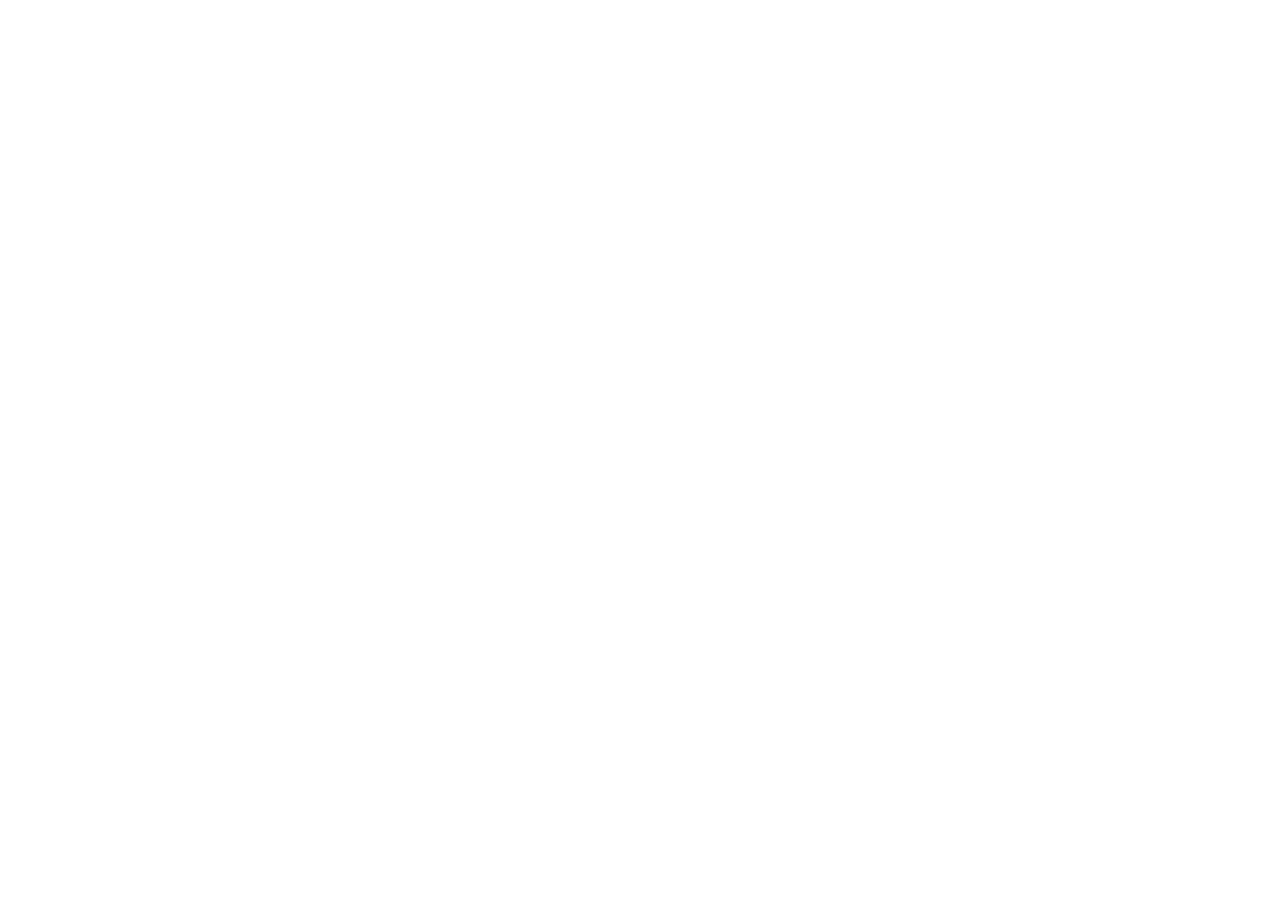
==== index.html @ dcb03ba8 "발표 전 push" ====
<!DOCTYPE html>
<html lang="ko">
<head>
    <meta charset="UTF-8">
    <meta http-equiv="X-UA-Compatible" content="IE=edge">
    <meta name="viewport" content="width=device-width, initial-scale=1.0">
    <title>이어폰샵</title>
    <link rel="stylesheet" href="css/style.css">
    <script src="https://cdn.jsdelivr.net/npm/vue"></script>
    <script src="https://kit.fontawesome.com/04c1ea1f1c.js" crossorigin="anonymous"></script>
    <link rel="preconnect" href="https://fonts.googleapis.com">
    <link rel="preconnect" href="https://fonts.gstatic.com" crossorigin>
    <link href="https://fonts.googleapis.com/css2?family=Maven+Pro&family=Noto+Sans+KR&display=swap" rel="stylesheet">
    <link href="https://cdnjs.cloudflare.com/ajax/libs/meyer-reset/2.0/reset.min.css" rel="stylesheet">
</head>
<body>
    <head></head>
    <section id="main"></section>
    <!-- /#main -->
    <footer></footer>
    <script src="/main.js"></script>
</body>
</html>
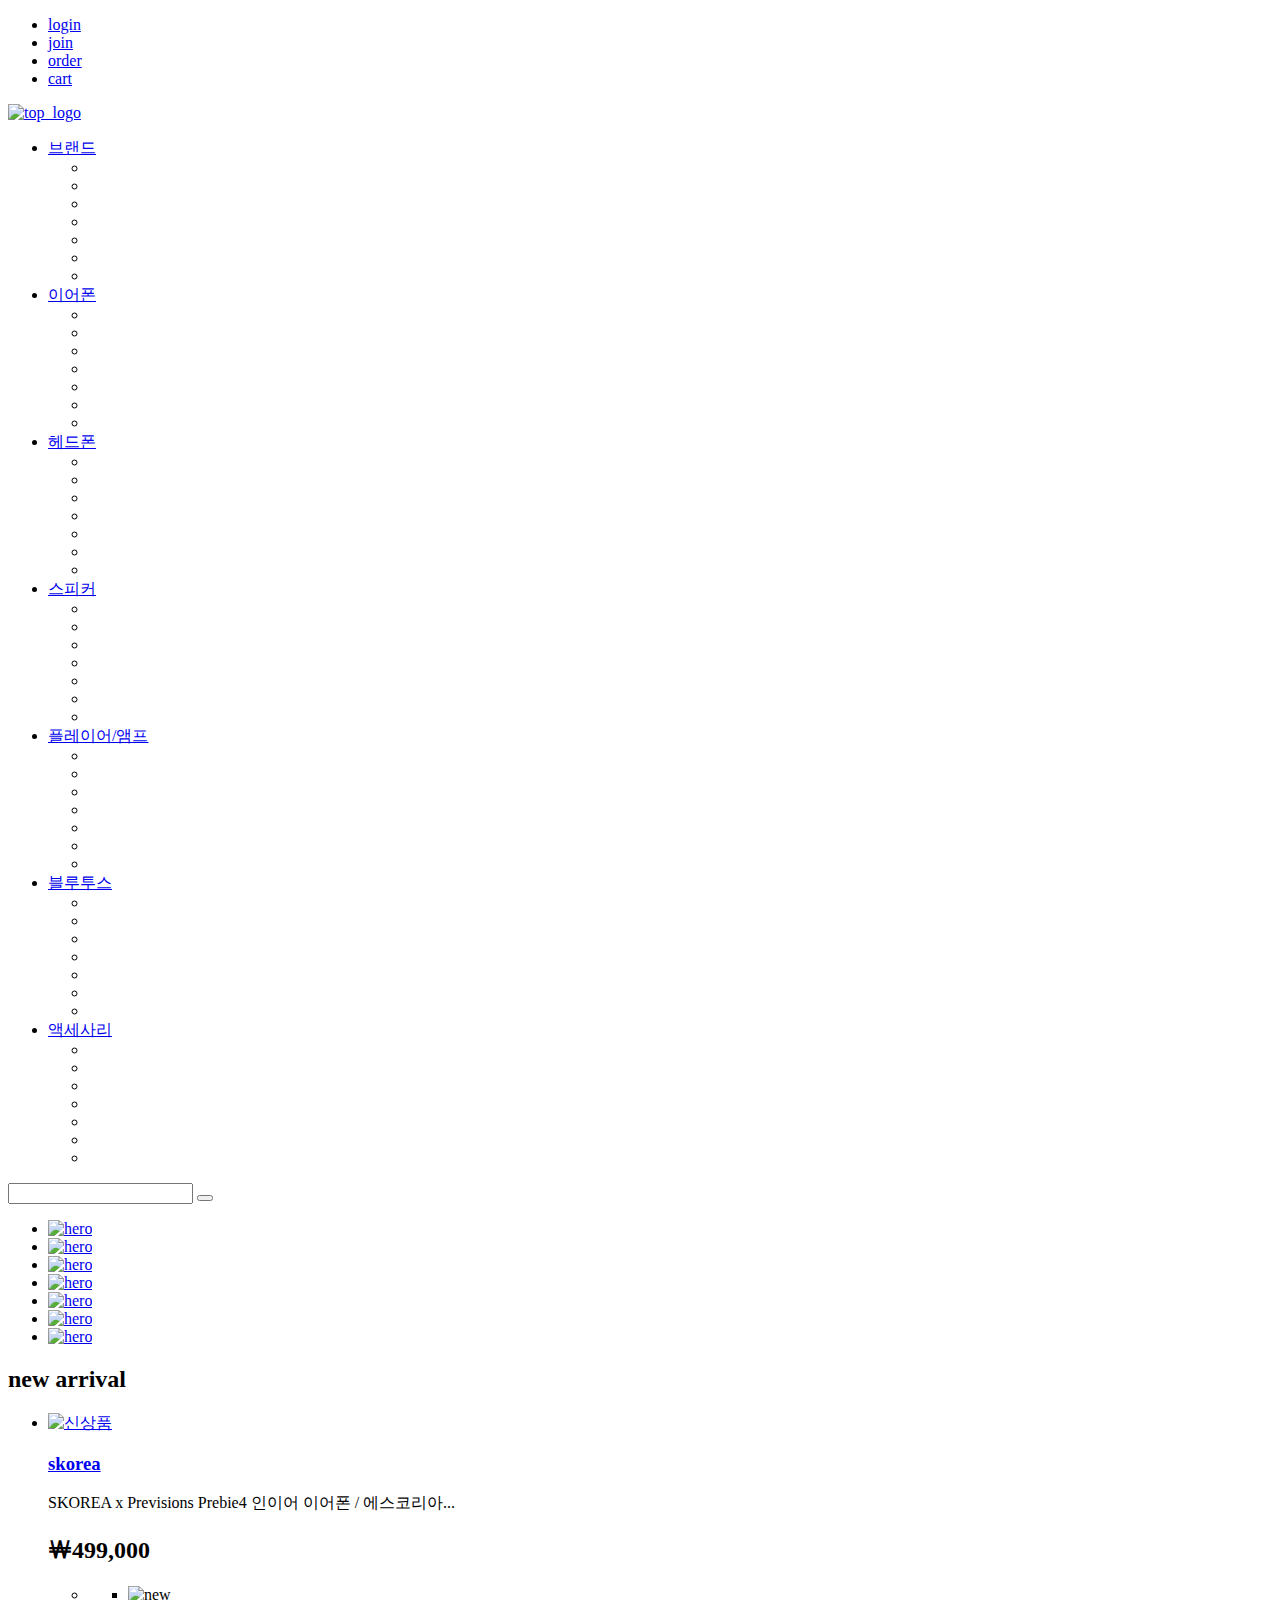
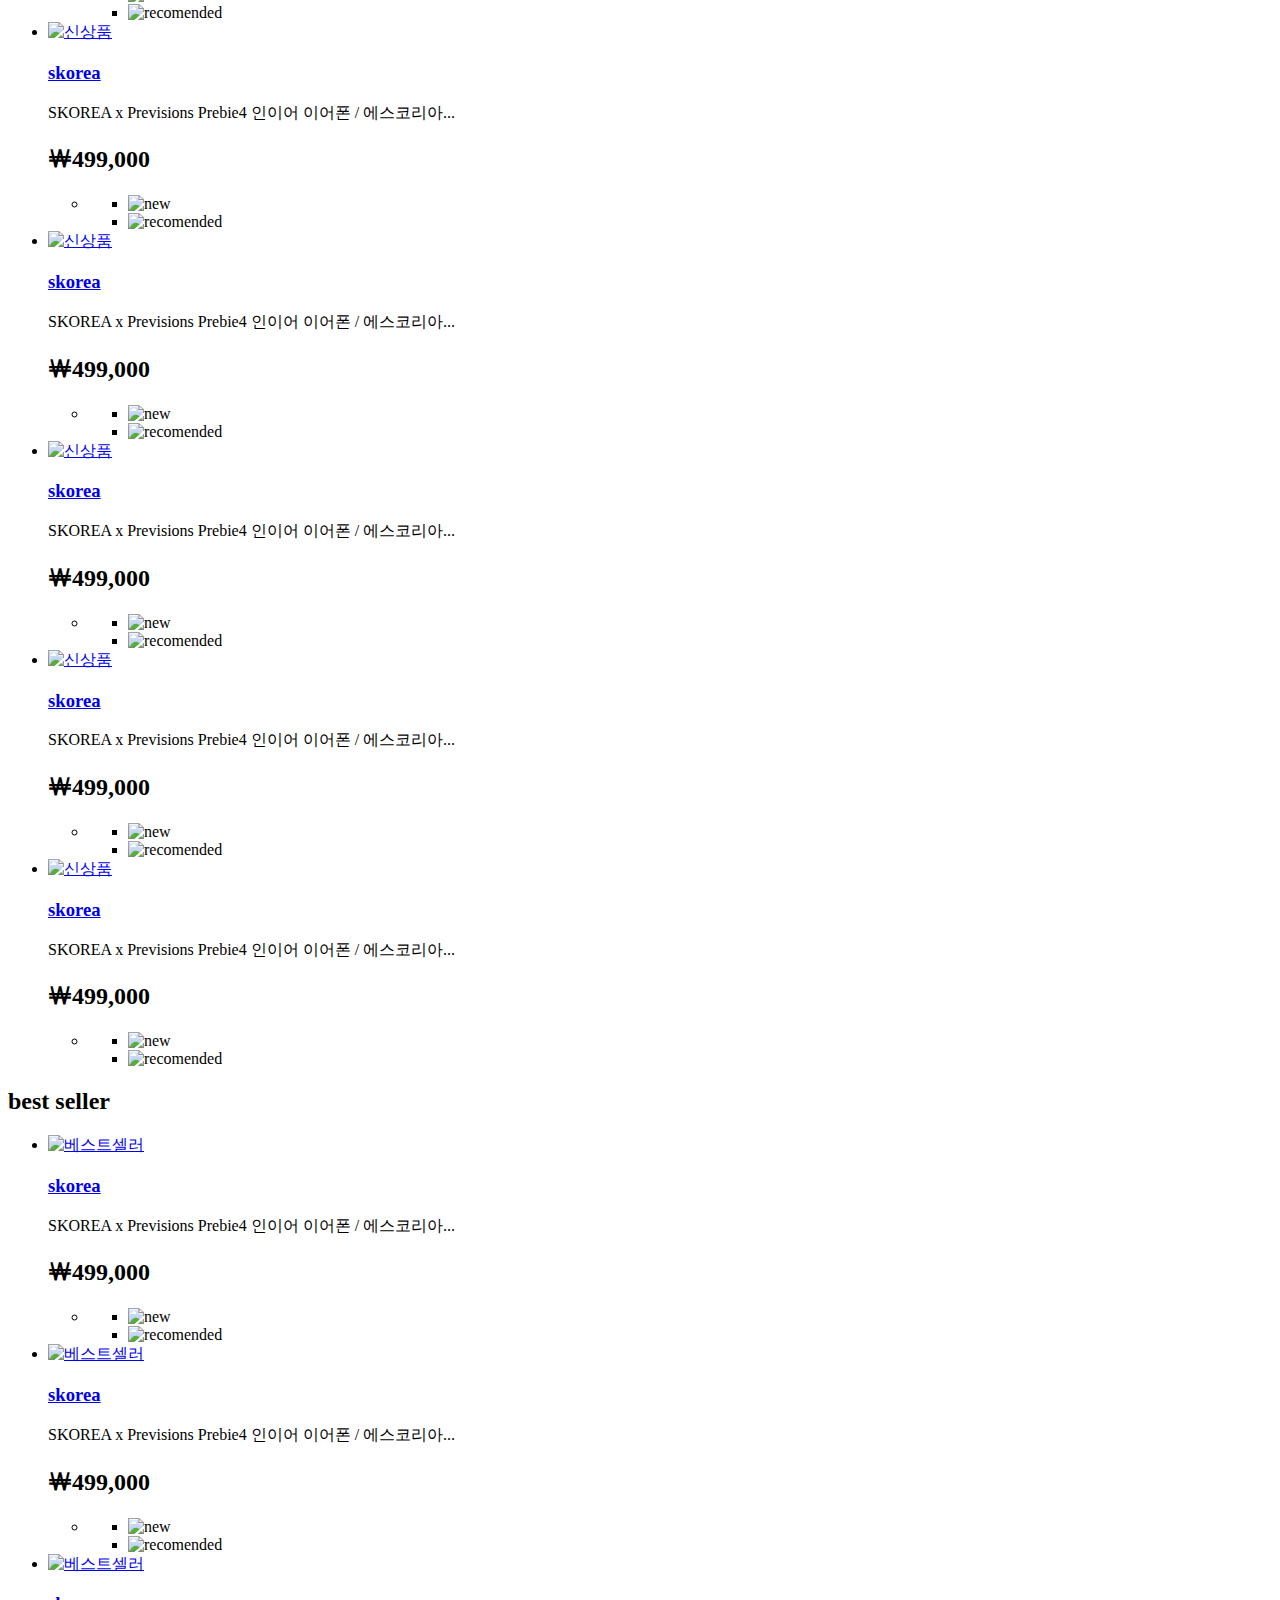
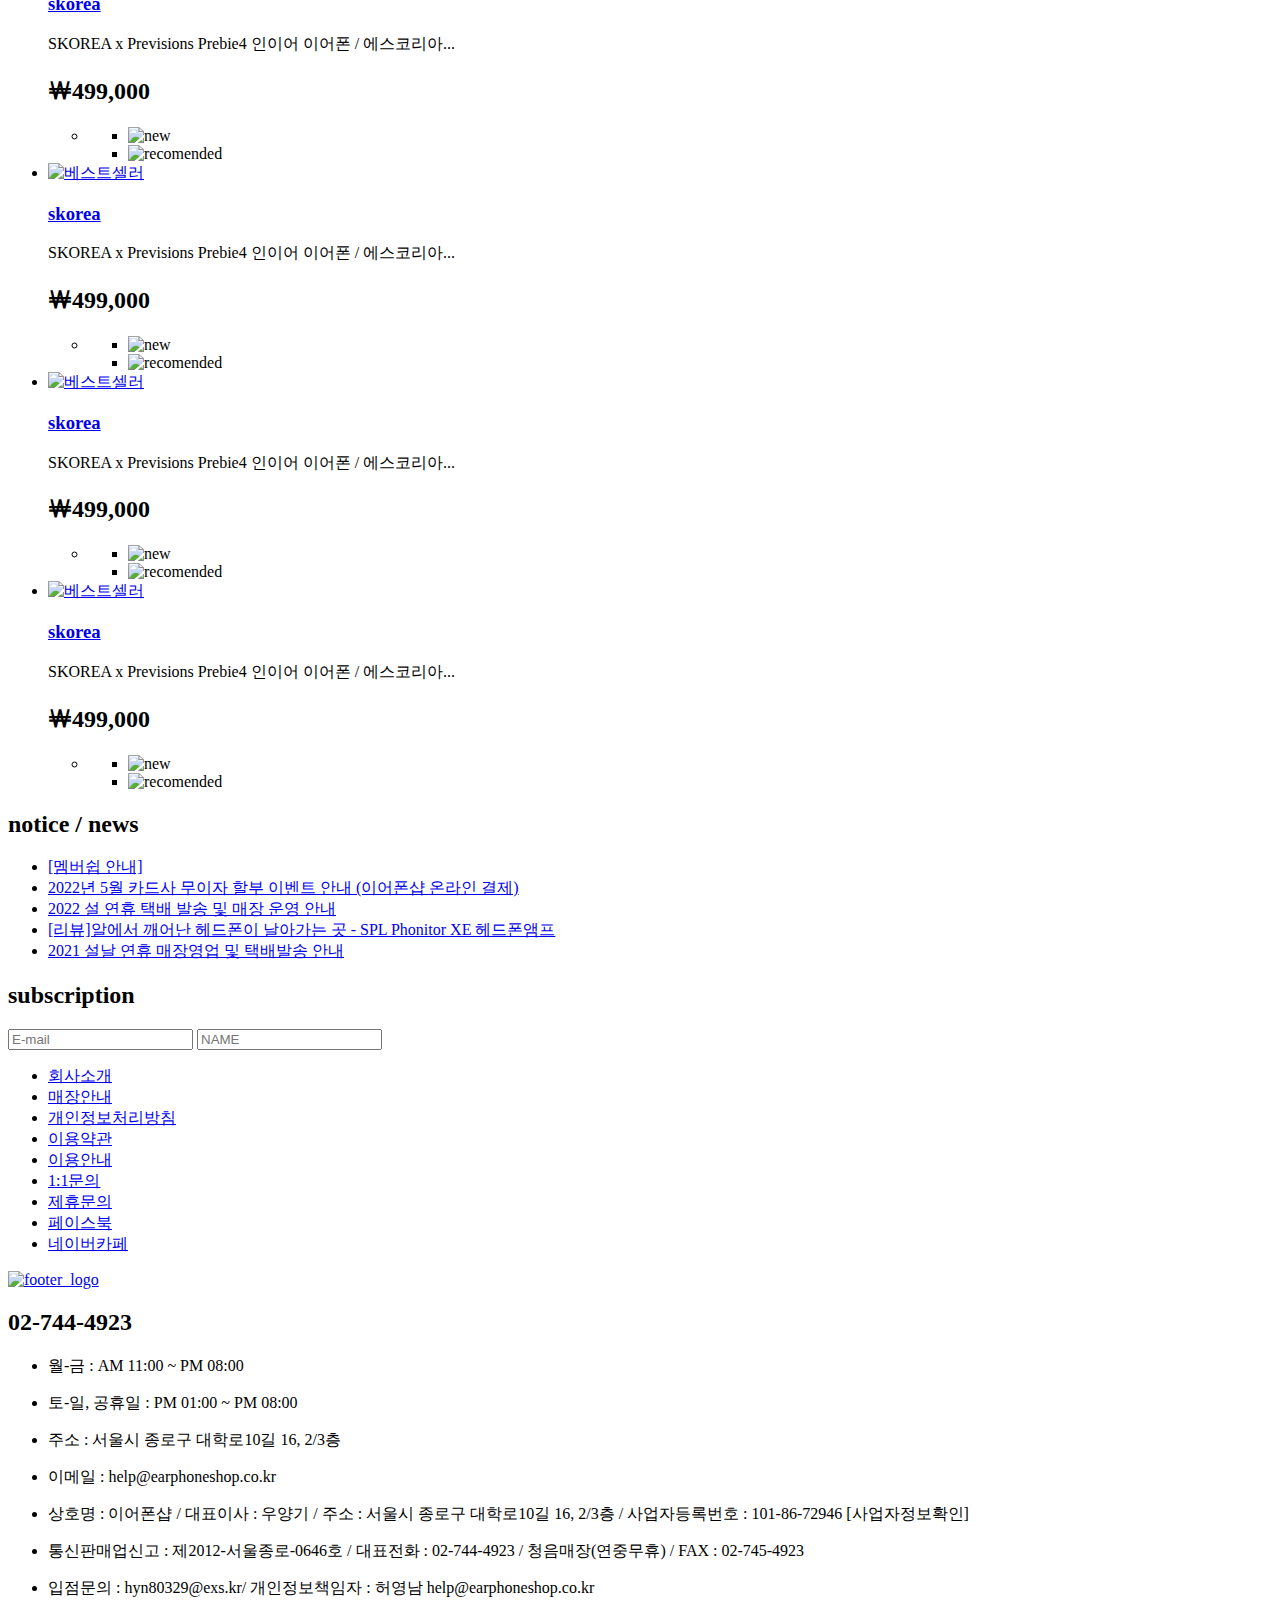
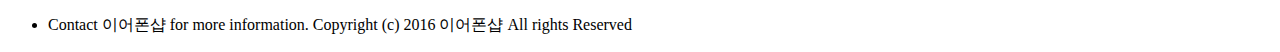
==== commit f93588dc: "html구조 1차 완성" ====
--- a/index.html
+++ b/index.html
@@ -14,10 +14,511 @@
     <link href="https://cdnjs.cloudflare.com/ajax/libs/meyer-reset/2.0/reset.min.css" rel="stylesheet">
 </head>
 <body>
-    <head></head>
-    <section id="main"></section>
-    <!-- /#main -->
-    <footer></footer>
+    <div class="whole_wrap">
+        <head>
+            <div class="topwrap">
+                <ul class="top_nav">
+                    <li><a href="#">login</a></li>
+                    <li><a href="#">join</a></li>
+                    <li><a href="#">order</a></li>
+                    <li><a href="#">cart</a></li>
+                </ul>
+                <!-- /.top_nav -->
+            </div>
+            <!-- /.topwrap -->
+            <div class="logo">
+                <a href="#">
+                    <img src="images/logo.png" alt="top_logo">
+                </a>
+            </div>
+            <!-- /.logo -->
+            <ul class="nav">
+                <li>
+                    <a href="#">브랜드</a>
+                    <ul>
+                        <li></li>
+                        <li></li>
+                        <li></li>
+                        <li></li>
+                        <li></li>
+                        <li></li>
+                        <li></li>
+                    </ul>
+                </li>
+                <li>
+                    <a href="#">이어폰</a>
+                    <ul>
+                        <li></li>
+                        <li></li>
+                        <li></li>
+                        <li></li>
+                        <li></li>
+                        <li></li>
+                        <li></li>
+                    </ul>
+                </li>
+                <li>
+                    <a href="#">헤드폰</a>
+                    <ul>
+                        <li></li>
+                        <li></li>
+                        <li></li>
+                        <li></li>
+                        <li></li>
+                        <li></li>
+                        <li></li>
+                    </ul>
+                </li>
+                <li>
+                    <a href="#">스피커</a>
+                    <ul>
+                        <li></li>
+                        <li></li>
+                        <li></li>
+                        <li></li>
+                        <li></li>
+                        <li></li>
+                        <li></li>
+                    </ul>
+                </li>
+                <li>
+                    <a href="#">플레이어/앰프</a>
+                    <ul>
+                        <li></li>
+                        <li></li>
+                        <li></li>
+                        <li></li>
+                        <li></li>
+                        <li></li>
+                        <li></li>
+                    </ul>
+                </li>
+                <li>
+                    <a href="#">블루투스</a>
+                    <ul>
+                        <li></li>
+                        <li></li>
+                        <li></li>
+                        <li></li>
+                        <li></li>
+                        <li></li>
+                        <li></li>
+                    </ul>
+                </li>
+                <li>
+                    <a href="#">액세사리</a>
+                    <ul>
+                        <li></li>
+                        <li></li>
+                        <li></li>
+                        <li></li>
+                        <li></li>
+                        <li></li>
+                        <li></li>
+                    </ul>
+                </li>
+            </ul>
+            <!-- /.nav -->
+            <div class="search">
+                <input type="text">
+                <button>
+                    <i class="fa-solid fa-magnifying-glass"></i>
+                </button>
+            </div>
+            <!-- /.search -->
+        </head>
+        <section id="main">
+            <div class="hero">
+                <ul class="carrousel">
+                    <li><a href="#"><img src="images/hero1.jpg" alt="hero"></a></li>
+                    <li><a href="#"><img src="images/hero2.jpg" alt="hero"></a></li>
+                    <li><a href="#"><img src="images/hero3.jpg" alt="hero"></a></li>
+                    <li><a href="#"><img src="images/hero4.jpg" alt="hero"></a></li>
+                    <li><a href="#"><img src="images/hero5.jpg" alt="hero"></a></li>
+                    <li><a href="#"><img src="images/hero6.jpg" alt="hero"></a></li>
+                    <li><a href="#"><img src="images/hero7.jpg" alt="hero"></a></li>
+                </ul>
+            </div>
+            <!-- /.hero -->
+            <div class="best_seller">
+                <h2 class="list_title">new arrival</h2>
+                    <ul class="main_list">
+                        <li class="main_item">
+                            <a href="#">
+                                <img src="images/new.jpg" alt="신상품">
+                            </a>
+                          <a href="#">
+                              <h3 class="brand">
+                                  skorea
+                              </h3>
+                              <!-- /.brand -->
+                          </a>
+                            <p>SKOREA x Previsions Prebie4
+                                인이어 이어폰 / 에스코리아...</p>
+                            <h2 class="price">￦499,000</h2>
+                            <!-- /.price -->
+                            <ul class="badge">
+                                <li>
+                                    <ul>
+                                        <li><img src="images/badge1.png" alt="new"></li>
+                                        <li><img src="images/badge2.png" alt="recomended"></li>
+                                    </ul>
+                                </li>
+                            </ul>
+                            <!-- /.badge -->
+                        </li>
+                        <li class="main_item">
+                            <a href="#">
+                                <img src="images/new.jpg" alt="신상품">
+                            </a>
+                          <a href="#">
+                              <h3 class="brand">
+                                  skorea
+                              </h3>
+                              <!-- /.brand -->
+                          </a>
+                            <p>SKOREA x Previsions Prebie4
+                                인이어 이어폰 / 에스코리아...</p>
+                            <h2 class="price">￦499,000</h2>
+                            <!-- /.price -->
+                            <ul class="badge">
+                                <li>
+                                    <ul>
+                                        <li><img src="images/badge1.png" alt="new"></li>
+                                        <li><img src="images/badge2.png" alt="recomended"></li>
+                                    </ul>
+                                </li>
+                            </ul>
+                            <!-- /.badge -->
+                        </li>
+                        <li class="main_item">
+                            <a href="#">
+                                <img src="images/new.jpg" alt="신상품">
+                            </a>
+                          <a href="#">
+                              <h3 class="brand">
+                                  skorea
+                              </h3>
+                              <!-- /.brand -->
+                          </a>
+                            <p>SKOREA x Previsions Prebie4
+                                인이어 이어폰 / 에스코리아...</p>
+                            <h2 class="price">￦499,000</h2>
+                            <!-- /.price -->
+                            <ul class="badge">
+                                <li>
+                                    <ul>
+                                        <li><img src="images/badge1.png" alt="new"></li>
+                                        <li><img src="images/badge2.png" alt="recomended"></li>
+                                    </ul>
+                                </li>
+                            </ul>
+                            <!-- /.badge -->
+                        </li>
+                        <li class="main_item">
+                            <a href="#">
+                                <img src="images/new.jpg" alt="신상품">
+                            </a>
+                          <a href="#">
+                              <h3 class="brand">
+                                  skorea
+                              </h3>
+                              <!-- /.brand -->
+                          </a>
+                            <p>SKOREA x Previsions Prebie4
+                                인이어 이어폰 / 에스코리아...</p>
+                            <h2 class="price">￦499,000</h2>
+                            <!-- /.price -->
+                            <ul class="badge">
+                                <li>
+                                    <ul>
+                                        <li><img src="images/badge1.png" alt="new"></li>
+                                        <li><img src="images/badge2.png" alt="recomended"></li>
+                                    </ul>
+                                </li>
+                            </ul>
+                            <!-- /.badge -->
+                        </li>
+                        <li class="main_item">
+                            <a href="#">
+                                <img src="images/new.jpg" alt="신상품">
+                            </a>
+                          <a href="#">
+                              <h3 class="brand">
+                                  skorea
+                              </h3>
+                              <!-- /.brand -->
+                          </a>
+                            <p>SKOREA x Previsions Prebie4
+                                인이어 이어폰 / 에스코리아...</p>
+                            <h2 class="price">￦499,000</h2>
+                            <!-- /.price -->
+                            <ul class="badge">
+                                <li>
+                                    <ul>
+                                        <li><img src="images/badge1.png" alt="new"></li>
+                                        <li><img src="images/badge2.png" alt="recomended"></li>
+                                    </ul>
+                                </li>
+                            </ul>
+                            <!-- /.badge -->
+                        </li>
+                        <li class="main_item">
+                            <a href="#">
+                                <img src="images/new.jpg" alt="신상품">
+                            </a>
+                          <a href="#">
+                              <h3 class="brand">
+                                  skorea
+                              </h3>
+                              <!-- /.brand -->
+                          </a>
+                            <p>SKOREA x Previsions Prebie4
+                                인이어 이어폰 / 에스코리아...</p>
+                            <h2 class="price">￦499,000</h2>
+                            <!-- /.price -->
+                            <ul class="badge">
+                                <li>
+                                    <ul>
+                                        <li><img src="images/badge1.png" alt="new"></li>
+                                        <li><img src="images/badge2.png" alt="recomended"></li>
+                                    </ul>
+                                </li>
+                            </ul>
+                            <!-- /.badge -->
+                        </li>
+                    </ul>
+                    <!-- /.main_list -->
+            </div>
+            <!-- /.new -->
+            <div class="new">
+                <h2 class="list_title">best seller</h2>
+                    <ul class="main_list">
+                        <li class="main_item">
+                            <a href="#">
+                                <img src="images/new.jpg" alt="베스트셀러">
+                            </a>
+                          <a href="#">
+                              <h3 class="brand">
+                                  skorea
+                              </h3>
+                              <!-- /.brand -->
+                          </a>
+                            <p>SKOREA x Previsions Prebie4
+                                인이어 이어폰 / 에스코리아...</p>
+                            <h2 class="price">￦499,000</h2>
+                            <!-- /.price -->
+                            <ul class="badge">
+                                <li>
+                                    <ul>
+                                        <li><img src="images/badge1.png" alt="new"></li>
+                                        <li><img src="images/badge2.png" alt="recomended"></li>
+                                    </ul>
+                                </li>
+                            </ul>
+                            <!-- /.badge -->
+                        </li>
+                        <li class="main_item">
+                            <a href="#">
+                                <img src="images/new.jpg" alt="베스트셀러">
+                            </a>
+                          <a href="#">
+                              <h3 class="brand">
+                                  skorea
+                              </h3>
+                              <!-- /.brand -->
+                          </a>
+                            <p>SKOREA x Previsions Prebie4
+                                인이어 이어폰 / 에스코리아...</p>
+                            <h2 class="price">￦499,000</h2>
+                            <!-- /.price -->
+                            <ul class="badge">
+                                <li>
+                                    <ul>
+                                        <li><img src="images/badge1.png" alt="new"></li>
+                                        <li><img src="images/badge2.png" alt="recomended"></li>
+                                    </ul>
+                                </li>
+                            </ul>
+                            <!-- /.badge -->
+                        </li>
+                        <li class="main_item">
+                            <a href="#">
+                                <img src="images/new.jpg" alt="베스트셀러">
+                            </a>
+                          <a href="#">
+                              <h3 class="brand">
+                                  skorea
+                              </h3>
+                              <!-- /.brand -->
+                          </a>
+                            <p>SKOREA x Previsions Prebie4
+                                인이어 이어폰 / 에스코리아...</p>
+                            <h2 class="price">￦499,000</h2>
+                            <!-- /.price -->
+                            <ul class="badge">
+                                <li>
+                                    <ul>
+                                        <li><img src="images/badge1.png" alt="new"></li>
+                                        <li><img src="images/badge2.png" alt="recomended"></li>
+                                    </ul>
+                                </li>
+                            </ul>
+                            <!-- /.badge -->
+                        </li>
+                        <li class="main_item">
+                            <a href="#">
+                                <img src="images/new.jpg" alt="베스트셀러">
+                            </a>
+                          <a href="#">
+                              <h3 class="brand">
+                                  skorea
+                              </h3>
+                              <!-- /.brand -->
+                          </a>
+                            <p>SKOREA x Previsions Prebie4
+                                인이어 이어폰 / 에스코리아...</p>
+                            <h2 class="price">￦499,000</h2>
+                            <!-- /.price -->
+                            <ul class="badge">
+                                <li>
+                                    <ul>
+                                        <li><img src="images/badge1.png" alt="new"></li>
+                                        <li><img src="images/badge2.png" alt="recomended"></li>
+                                    </ul>
+                                </li>
+                            </ul>
+                            <!-- /.badge -->
+                        </li>
+                        <li class="main_item">
+                            <a href="#">
+                                <img src="images/new.jpg" alt="베스트셀러">
+                            </a>
+                          <a href="#">
+                              <h3 class="brand">
+                                  skorea
+                              </h3>
+                              <!-- /.brand -->
+                          </a>
+                            <p>SKOREA x Previsions Prebie4
+                                인이어 이어폰 / 에스코리아...</p>
+                            <h2 class="price">￦499,000</h2>
+                            <!-- /.price -->
+                            <ul class="badge">
+                                <li>
+                                    <ul>
+                                        <li><img src="images/badge1.png" alt="new"></li>
+                                        <li><img src="images/badge2.png" alt="recomended"></li>
+                                    </ul>
+                                </li>
+                            </ul>
+                            <!-- /.badge -->
+                        </li>
+                        <li class="main_item">
+                            <a href="#">
+                                <img src="images/new.jpg" alt="베스트셀러">
+                            </a>
+                          <a href="#">
+                              <h3 class="brand">
+                                  skorea
+                              </h3>
+                              <!-- /.brand -->
+                          </a>
+                            <p>SKOREA x Previsions Prebie4
+                                인이어 이어폰 / 에스코리아...</p>
+                            <h2 class="price">￦499,000</h2>
+                            <!-- /.price -->
+                            <ul class="badge">
+                                <li>
+                                    <ul>
+                                        <li><img src="images/badge1.png" alt="new"></li>
+                                        <li><img src="images/badge2.png" alt="recomended"></li>
+                                    </ul>
+                                </li>
+                            </ul>
+                            <!-- /.badge -->
+                        </li>
+                    </ul>
+                    <!-- /.main_list -->
+            </div>
+            <!-- /.best_seller -->
+            <div class="board">
+                <h2 class="board_title">notice / news</h2>
+                <!-- /.board_title -->
+                <ul>
+                    <li><a href="#">[멤버쉽 안내]</a></li>
+                    <li><a href="#">2022년 5월 카드사 무이자 할부 이벤트 안내 (이어폰샵 온라인 결제)</a></li>
+                    <li><a href="#">2022 설 연휴 택배 발송 및 매장 운영 안내</a></li>
+                    <li><a href="#">[리뷰]알에서 깨어난 헤드폰이 날아가는 곳 - SPL Phonitor XE 헤드폰앰프</a></li>
+                    <li><a href="#">2021 설날 연휴 매장영업 및 택배발송 안내</a></li>
+                </ul>
+            </div>
+            <!-- /.board -->
+            <div class="subscription">
+                <h2 class="subscription_title">subscription</h2>
+                <input type="text" placeholder="E-mail">
+                <input type="text" placeholder="NAME">
+            </div>
+        </section>
+        <!-- /#main -->
+        <footer>
+            <ul class="footer_nav">
+                <li><a href="#">회사소개</a></li>
+                <li><a href="#">매장안내</a></li>
+                <li><a href="#">개인정보처리방침</a></li>
+                <li><a href="#">이용약관</a></li>
+                <li><a href="#">이용안내</a></li>
+                <li><a href="#">1:1문의</a></li>
+                <li><a href="#">제휴문의</a></li>
+                <li><a href="#">페이스북</a></li>
+                <li><a href="#">네이버카페</a></li>
+            </ul>
+            <!-- /.footer_nav -->
+            <div class="footer_logo">
+                <a href="#">
+                    <img src="images/logo.png" alt="footer_logo">
+                </a>
+            </div>
+            <!-- /.footer_logo -->
+            <div class="cs">
+                <h2 class="phone">02-744-4923</h2>
+                    <ul>
+                        <li>
+                            <p>월-금 : AM 11:00 ~ PM 08:00</p>
+                        </li>
+                        <li>
+                            <p>토-일, 공휴일 : PM 01:00 ~ PM 08:00</p>
+                        </li>
+                        <li>
+                            <p>주소 : 서울시 종로구 대학로10길 16, 2/3층</p>
+                        </li>
+                        <li>
+                            <p>이메일 : help@earphoneshop.co.kr</p>
+                        </li>
+                    </ul>
+            </div>
+            <!-- /.cs -->
+            <div class="info">
+                <ul>
+                    <li>
+                        <p>상호명 : 이어폰샵 / 대표이사 : 우양기 / 주소 : 서울시 종로구 대학로10길 16, 2/3층 / 사업자등록번호 : 101-86-72946 [사업자정보확인]</p>
+                    </li>
+                    <li>
+                        <p>통신판매업신고 : 제2012-서울종로-0646호 / 대표전화 : 02-744-4923 / 청음매장(연중무휴) / FAX : 02-745-4923</p>
+                    </li>
+                    <li>
+                        <p>입점문의 : hyn80329@exs.kr/ 개인정보책임자 : 허영남 help@earphoneshop.co.kr</p>
+                    </li>
+                    <li>
+                        <p>Contact 이어폰샵 for more information. Copyright (c) 2016 이어폰샵 All rights Reserved</p>
+                    </li>
+                </ul>
+            </div>
+            <!-- /.info -->
+        </footer>
+    </div>
+    <!-- /..whole_wrap -->
+
     <script src="/main.js"></script>
 </body>
 </html>--- a/css/style.css
+++ b/css/style.css
@@ -0,0 +1,9 @@
+@charset "utf-8";
+@font-face {
+    font-family: 'd2c_coding_regular';
+    src: url(../font/D2Coding/D2Coding-Ver1.3.2-20180524.ttf);
+}
+@font-face {
+    font-family: 'd2c_coding_bold';
+    src: url(../font/D2Coding/D2CodingBold-Ver1.3.2-20180524.ttf);
+}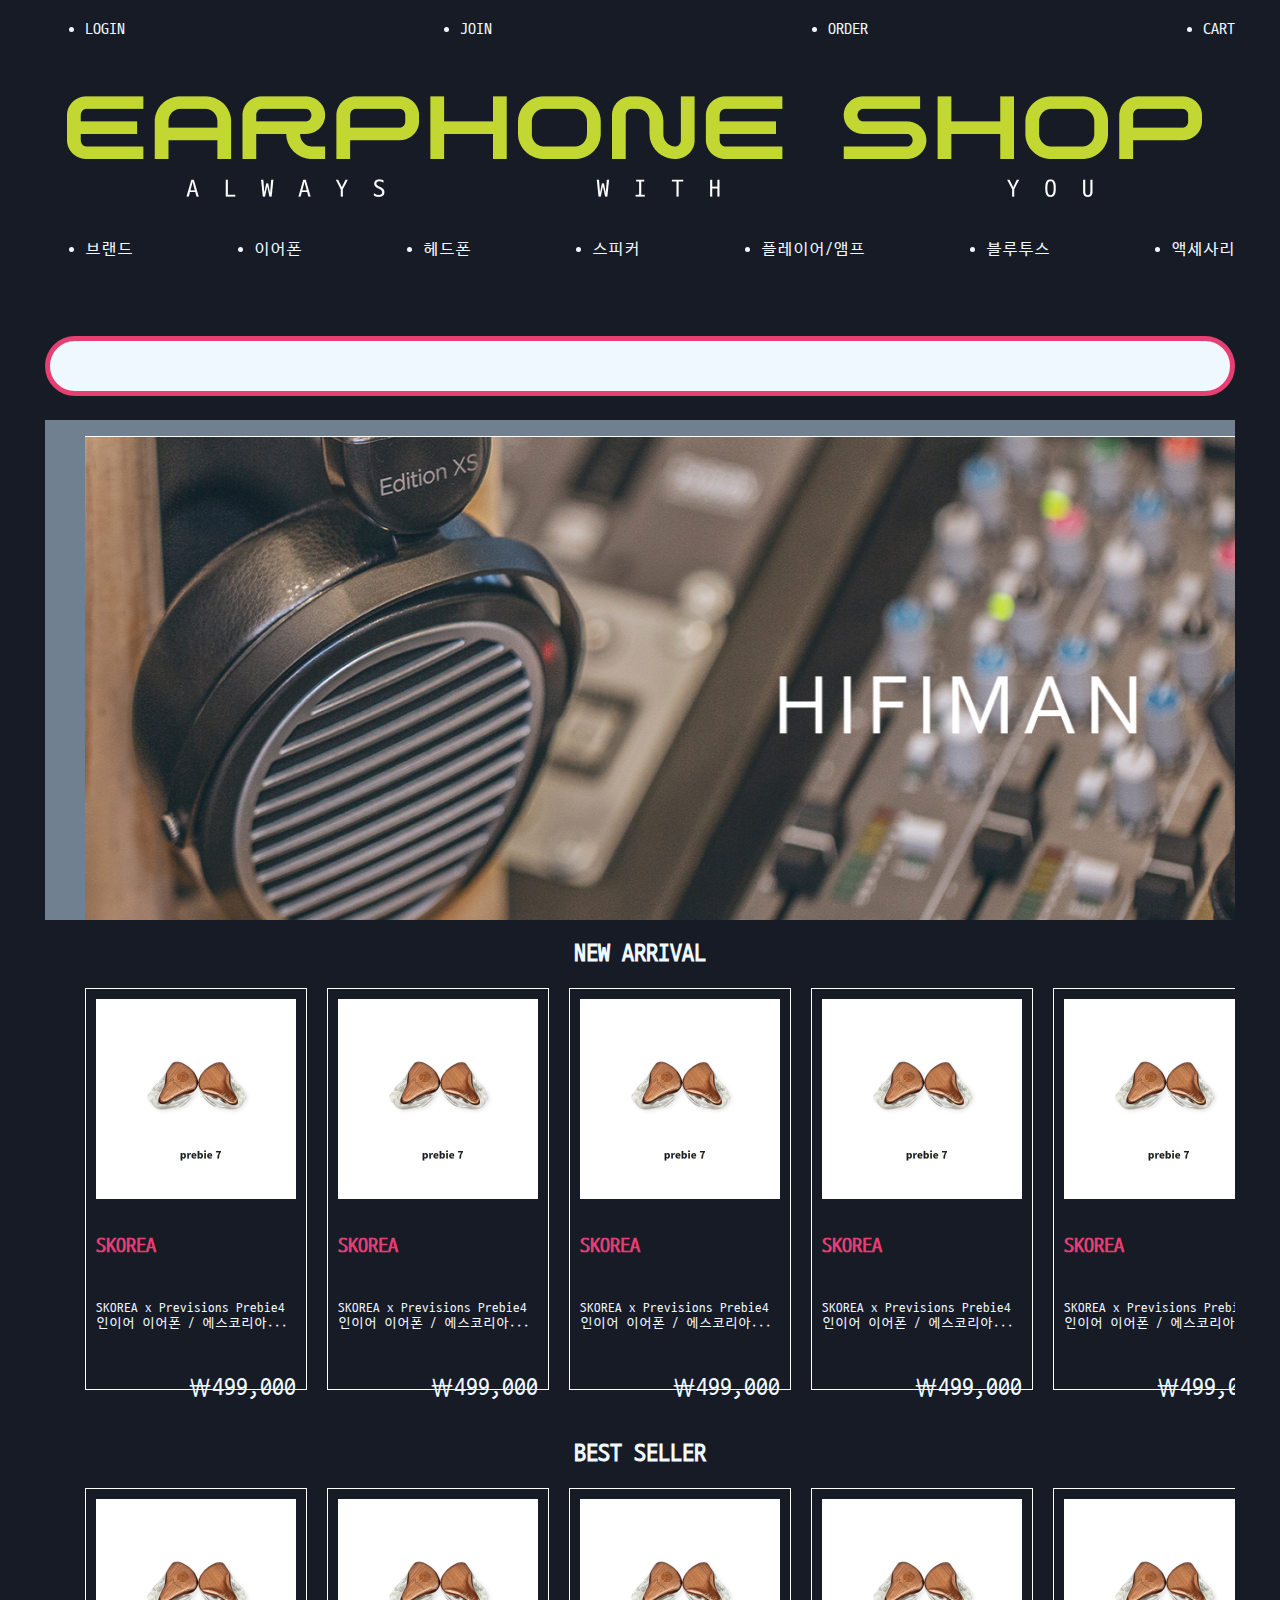
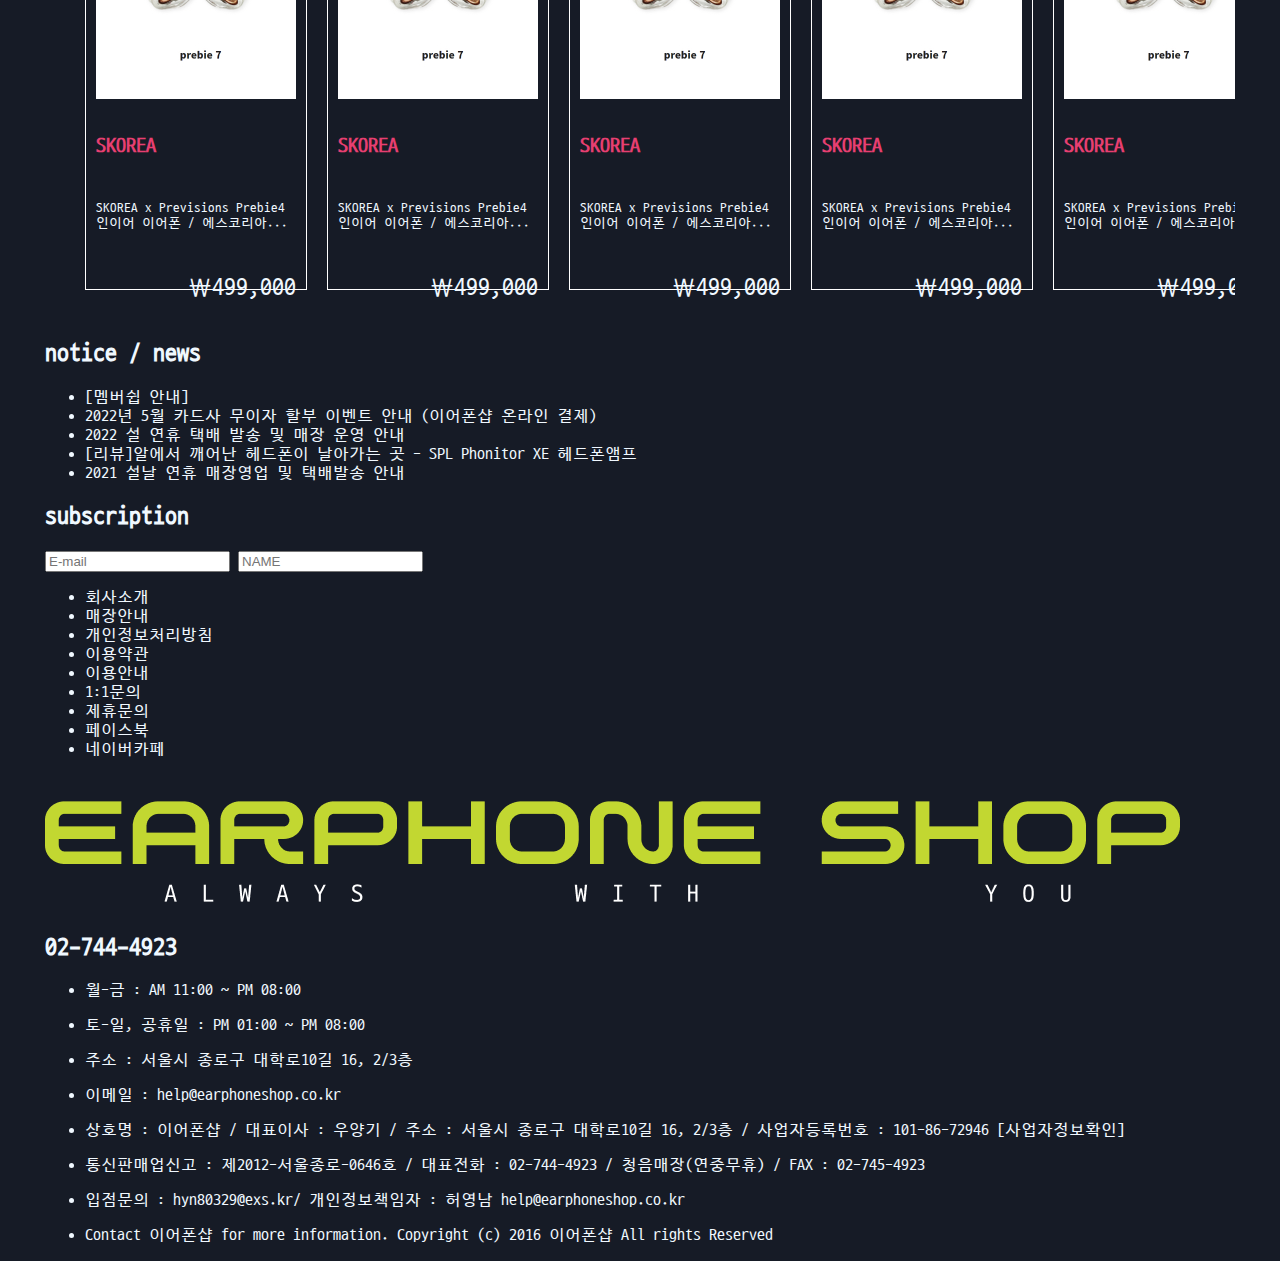
==== commit 7f8324a4: "스타일 중간 저장" ====
--- a/index.html
+++ b/index.html
@@ -16,7 +16,7 @@
 <body>
     <div class="whole_wrap">
         <head>
-            <div class="topwrap">
+            <div class="top_wrap">
                 <ul class="top_nav">
                     <li><a href="#">login</a></li>
                     <li><a href="#">join</a></li>
@@ -24,11 +24,10 @@
                     <li><a href="#">cart</a></li>
                 </ul>
                 <!-- /.top_nav -->
-            </div>
-            <!-- /.topwrap -->
-            <div class="logo">
-                <a href="#">
-                    <img src="images/logo.png" alt="top_logo">
+                <!-- /.topwrap -->
+                <div class="logo">
+                    <a href="#">
+                        <img src="images/logo.png" alt="top_logo">
                 </a>
             </div>
             <!-- /.logo -->
@@ -126,6 +125,7 @@
                 </button>
             </div>
             <!-- /.search -->
+        </div>
         </head>
         <section id="main">
             <div class="hero">
@@ -158,132 +158,108 @@
                             <h2 class="price">￦499,000</h2>
                             <!-- /.price -->
                             <ul class="badge">
-                                <li>
-                                    <ul>
-                                        <li><img src="images/badge1.png" alt="new"></li>
-                                        <li><img src="images/badge2.png" alt="recomended"></li>
-                                    </ul>
-                                </li>
-                            </ul>
-                            <!-- /.badge -->
-                        </li>
-                        <li class="main_item">
-                            <a href="#">
-                                <img src="images/new.jpg" alt="신상품">
-                            </a>
-                          <a href="#">
-                              <h3 class="brand">
-                                  skorea
-                              </h3>
-                              <!-- /.brand -->
-                          </a>
-                            <p>SKOREA x Previsions Prebie4
-                                인이어 이어폰 / 에스코리아...</p>
-                            <h2 class="price">￦499,000</h2>
-                            <!-- /.price -->
-                            <ul class="badge">
-                                <li>
-                                    <ul>
-                                        <li><img src="images/badge1.png" alt="new"></li>
-                                        <li><img src="images/badge2.png" alt="recomended"></li>
-                                    </ul>
-                                </li>
-                            </ul>
-                            <!-- /.badge -->
-                        </li>
-                        <li class="main_item">
-                            <a href="#">
-                                <img src="images/new.jpg" alt="신상품">
-                            </a>
-                          <a href="#">
-                              <h3 class="brand">
-                                  skorea
-                              </h3>
-                              <!-- /.brand -->
-                          </a>
-                            <p>SKOREA x Previsions Prebie4
-                                인이어 이어폰 / 에스코리아...</p>
-                            <h2 class="price">￦499,000</h2>
-                            <!-- /.price -->
-                            <ul class="badge">
-                                <li>
-                                    <ul>
-                                        <li><img src="images/badge1.png" alt="new"></li>
-                                        <li><img src="images/badge2.png" alt="recomended"></li>
-                                    </ul>
-                                </li>
-                            </ul>
-                            <!-- /.badge -->
-                        </li>
-                        <li class="main_item">
-                            <a href="#">
-                                <img src="images/new.jpg" alt="신상품">
-                            </a>
-                          <a href="#">
-                              <h3 class="brand">
-                                  skorea
-                              </h3>
-                              <!-- /.brand -->
-                          </a>
-                            <p>SKOREA x Previsions Prebie4
-                                인이어 이어폰 / 에스코리아...</p>
-                            <h2 class="price">￦499,000</h2>
-                            <!-- /.price -->
-                            <ul class="badge">
-                                <li>
-                                    <ul>
-                                        <li><img src="images/badge1.png" alt="new"></li>
-                                        <li><img src="images/badge2.png" alt="recomended"></li>
-                                    </ul>
-                                </li>
-                            </ul>
-                            <!-- /.badge -->
-                        </li>
-                        <li class="main_item">
-                            <a href="#">
-                                <img src="images/new.jpg" alt="신상품">
-                            </a>
-                          <a href="#">
-                              <h3 class="brand">
-                                  skorea
-                              </h3>
-                              <!-- /.brand -->
-                          </a>
-                            <p>SKOREA x Previsions Prebie4
-                                인이어 이어폰 / 에스코리아...</p>
-                            <h2 class="price">￦499,000</h2>
-                            <!-- /.price -->
-                            <ul class="badge">
-                                <li>
-                                    <ul>
-                                        <li><img src="images/badge1.png" alt="new"></li>
-                                        <li><img src="images/badge2.png" alt="recomended"></li>
-                                    </ul>
-                                </li>
-                            </ul>
-                            <!-- /.badge -->
-                        </li>
-                        <li class="main_item">
-                            <a href="#">
-                                <img src="images/new.jpg" alt="신상품">
-                            </a>
-                          <a href="#">
-                              <h3 class="brand">
-                                  skorea
-                              </h3>
-                              <!-- /.brand -->
-                          </a>
-                            <p>SKOREA x Previsions Prebie4
-                                인이어 이어폰 / 에스코리아...</p>
-                            <h2 class="price">￦499,000</h2>
-                            <!-- /.price -->
-                            <ul class="badge">
-                                <li>
-                                    <ul>
-                                        <li><img src="images/badge1.png" alt="new"></li>
-                                        <li><img src="images/badge2.png" alt="recomended"></li>
-                                    </ul>
-                                </li>
+                                <li><img src="images/badge1.png" alt="new"></li>
+                                <li><img src="images/badge2.png" alt="recomended"></li>
+                            </ul>
+                            <!-- /.badge -->
+                        </li>
+                        <li class="main_item">
+                            <a href="#">
+                                <img src="images/new.jpg" alt="신상품">
+                            </a>
+                          <a href="#">
+                              <h3 class="brand">
+                                  skorea
+                              </h3>
+                              <!-- /.brand -->
+                          </a>
+                            <p>SKOREA x Previsions Prebie4
+                                인이어 이어폰 / 에스코리아...</p>
+                            <h2 class="price">￦499,000</h2>
+                            <!-- /.price -->
+                            <ul class="badge">
+                                <li><img src="images/badge1.png" alt="new"></li>
+                                <li><img src="images/badge2.png" alt="recomended"></li>
+                            </ul>
+                            <!-- /.badge -->
+                        </li>
+                        <li class="main_item">
+                            <a href="#">
+                                <img src="images/new.jpg" alt="신상품">
+                            </a>
+                          <a href="#">
+                              <h3 class="brand">
+                                  skorea
+                              </h3>
+                              <!-- /.brand -->
+                          </a>
+                            <p>SKOREA x Previsions Prebie4
+                                인이어 이어폰 / 에스코리아...</p>
+                            <h2 class="price">￦499,000</h2>
+                            <!-- /.price -->
+                            <ul class="badge">
+                                <li><img src="images/badge1.png" alt="new"></li>
+                                <li><img src="images/badge2.png" alt="recomended"></li>
+                            </ul>
+                            <!-- /.badge -->
+                        </li>
+                        <li class="main_item">
+                            <a href="#">
+                                <img src="images/new.jpg" alt="신상품">
+                            </a>
+                          <a href="#">
+                              <h3 class="brand">
+                                  skorea
+                              </h3>
+                              <!-- /.brand -->
+                          </a>
+                            <p>SKOREA x Previsions Prebie4
+                                인이어 이어폰 / 에스코리아...</p>
+                            <h2 class="price">￦499,000</h2>
+                            <!-- /.price -->
+                            <ul class="badge">
+                                <li><img src="images/badge1.png" alt="new"></li>
+                                <li><img src="images/badge2.png" alt="recomended"></li>
+                            </ul>
+                            <!-- /.badge -->
+                        </li>
+                        <li class="main_item">
+                            <a href="#">
+                                <img src="images/new.jpg" alt="신상품">
+                            </a>
+                          <a href="#">
+                              <h3 class="brand">
+                                  skorea
+                              </h3>
+                              <!-- /.brand -->
+                          </a>
+                            <p>SKOREA x Previsions Prebie4
+                                인이어 이어폰 / 에스코리아...</p>
+                            <h2 class="price">￦499,000</h2>
+                            <!-- /.price -->
+                            <ul class="badge">
+                                <li><img src="images/badge1.png" alt="new"></li>
+                                <li><img src="images/badge2.png" alt="recomended"></li>
+                            </ul>
+                            <!-- /.badge -->
+                        </li>
+                        <li class="main_item">
+                            <a href="#">
+                                <img src="images/new.jpg" alt="신상품">
+                            </a>
+                          <a href="#">
+                              <h3 class="brand">
+                                  skorea
+                              </h3>
+                              <!-- /.brand -->
+                          </a>
+                            <p>SKOREA x Previsions Prebie4
+                                인이어 이어폰 / 에스코리아...</p>
+                            <h2 class="price">￦499,000</h2>
+                            <!-- /.price -->
+                            <ul class="badge">
+                                <li><img src="images/badge1.png" alt="new"></li>
+                                <li><img src="images/badge2.png" alt="recomended"></li>
                             </ul>
                             <!-- /.badge -->
                         </li>
@@ -309,132 +285,108 @@
                             <h2 class="price">￦499,000</h2>
                             <!-- /.price -->
                             <ul class="badge">
-                                <li>
-                                    <ul>
-                                        <li><img src="images/badge1.png" alt="new"></li>
-                                        <li><img src="images/badge2.png" alt="recomended"></li>
-                                    </ul>
-                                </li>
-                            </ul>
-                            <!-- /.badge -->
-                        </li>
-                        <li class="main_item">
-                            <a href="#">
-                                <img src="images/new.jpg" alt="베스트셀러">
-                            </a>
-                          <a href="#">
-                              <h3 class="brand">
-                                  skorea
-                              </h3>
-                              <!-- /.brand -->
-                          </a>
-                            <p>SKOREA x Previsions Prebie4
-                                인이어 이어폰 / 에스코리아...</p>
-                            <h2 class="price">￦499,000</h2>
-                            <!-- /.price -->
-                            <ul class="badge">
-                                <li>
-                                    <ul>
-                                        <li><img src="images/badge1.png" alt="new"></li>
-                                        <li><img src="images/badge2.png" alt="recomended"></li>
-                                    </ul>
-                                </li>
-                            </ul>
-                            <!-- /.badge -->
-                        </li>
-                        <li class="main_item">
-                            <a href="#">
-                                <img src="images/new.jpg" alt="베스트셀러">
-                            </a>
-                          <a href="#">
-                              <h3 class="brand">
-                                  skorea
-                              </h3>
-                              <!-- /.brand -->
-                          </a>
-                            <p>SKOREA x Previsions Prebie4
-                                인이어 이어폰 / 에스코리아...</p>
-                            <h2 class="price">￦499,000</h2>
-                            <!-- /.price -->
-                            <ul class="badge">
-                                <li>
-                                    <ul>
-                                        <li><img src="images/badge1.png" alt="new"></li>
-                                        <li><img src="images/badge2.png" alt="recomended"></li>
-                                    </ul>
-                                </li>
-                            </ul>
-                            <!-- /.badge -->
-                        </li>
-                        <li class="main_item">
-                            <a href="#">
-                                <img src="images/new.jpg" alt="베스트셀러">
-                            </a>
-                          <a href="#">
-                              <h3 class="brand">
-                                  skorea
-                              </h3>
-                              <!-- /.brand -->
-                          </a>
-                            <p>SKOREA x Previsions Prebie4
-                                인이어 이어폰 / 에스코리아...</p>
-                            <h2 class="price">￦499,000</h2>
-                            <!-- /.price -->
-                            <ul class="badge">
-                                <li>
-                                    <ul>
-                                        <li><img src="images/badge1.png" alt="new"></li>
-                                        <li><img src="images/badge2.png" alt="recomended"></li>
-                                    </ul>
-                                </li>
-                            </ul>
-                            <!-- /.badge -->
-                        </li>
-                        <li class="main_item">
-                            <a href="#">
-                                <img src="images/new.jpg" alt="베스트셀러">
-                            </a>
-                          <a href="#">
-                              <h3 class="brand">
-                                  skorea
-                              </h3>
-                              <!-- /.brand -->
-                          </a>
-                            <p>SKOREA x Previsions Prebie4
-                                인이어 이어폰 / 에스코리아...</p>
-                            <h2 class="price">￦499,000</h2>
-                            <!-- /.price -->
-                            <ul class="badge">
-                                <li>
-                                    <ul>
-                                        <li><img src="images/badge1.png" alt="new"></li>
-                                        <li><img src="images/badge2.png" alt="recomended"></li>
-                                    </ul>
-                                </li>
-                            </ul>
-                            <!-- /.badge -->
-                        </li>
-                        <li class="main_item">
-                            <a href="#">
-                                <img src="images/new.jpg" alt="베스트셀러">
-                            </a>
-                          <a href="#">
-                              <h3 class="brand">
-                                  skorea
-                              </h3>
-                              <!-- /.brand -->
-                          </a>
-                            <p>SKOREA x Previsions Prebie4
-                                인이어 이어폰 / 에스코리아...</p>
-                            <h2 class="price">￦499,000</h2>
-                            <!-- /.price -->
-                            <ul class="badge">
-                                <li>
-                                    <ul>
-                                        <li><img src="images/badge1.png" alt="new"></li>
-                                        <li><img src="images/badge2.png" alt="recomended"></li>
-                                    </ul>
-                                </li>
+                                <li><img src="images/badge1.png" alt="new"></li>
+                                <li><img src="images/badge2.png" alt="recomended"></li>
+                            </ul>
+                            <!-- /.badge -->
+                        </li>
+                        <li class="main_item">
+                            <a href="#">
+                                <img src="images/new.jpg" alt="베스트셀러">
+                            </a>
+                          <a href="#">
+                              <h3 class="brand">
+                                  skorea
+                              </h3>
+                              <!-- /.brand -->
+                          </a>
+                            <p>SKOREA x Previsions Prebie4
+                                인이어 이어폰 / 에스코리아...</p>
+                            <h2 class="price">￦499,000</h2>
+                            <!-- /.price -->
+                            <ul class="badge">
+                                <li><img src="images/badge1.png" alt="new"></li>
+                                <li><img src="images/badge2.png" alt="recomended"></li>
+                            </ul>
+                            <!-- /.badge -->
+                        </li>
+                        <li class="main_item">
+                            <a href="#">
+                                <img src="images/new.jpg" alt="베스트셀러">
+                            </a>
+                          <a href="#">
+                              <h3 class="brand">
+                                  skorea
+                              </h3>
+                              <!-- /.brand -->
+                          </a>
+                            <p>SKOREA x Previsions Prebie4
+                                인이어 이어폰 / 에스코리아...</p>
+                            <h2 class="price">￦499,000</h2>
+                            <!-- /.price -->
+                            <ul class="badge">
+                                <li><img src="images/badge1.png" alt="new"></li>
+                                <li><img src="images/badge2.png" alt="recomended"></li>
+                            </ul>
+                            <!-- /.badge -->
+                        </li>
+                        <li class="main_item">
+                            <a href="#">
+                                <img src="images/new.jpg" alt="베스트셀러">
+                            </a>
+                          <a href="#">
+                              <h3 class="brand">
+                                  skorea
+                              </h3>
+                              <!-- /.brand -->
+                          </a>
+                            <p>SKOREA x Previsions Prebie4
+                                인이어 이어폰 / 에스코리아...</p>
+                            <h2 class="price">￦499,000</h2>
+                            <!-- /.price -->
+                            <ul class="badge">
+                                <li><img src="images/badge1.png" alt="new"></li>
+                                <li><img src="images/badge2.png" alt="recomended"></li>
+                            </ul>
+                            <!-- /.badge -->
+                        </li>
+                        <li class="main_item">
+                            <a href="#">
+                                <img src="images/new.jpg" alt="베스트셀러">
+                            </a>
+                          <a href="#">
+                              <h3 class="brand">
+                                  skorea
+                              </h3>
+                              <!-- /.brand -->
+                          </a>
+                            <p>SKOREA x Previsions Prebie4
+                                인이어 이어폰 / 에스코리아...</p>
+                            <h2 class="price">￦499,000</h2>
+                            <!-- /.price -->
+                            <ul class="badge">
+                                <li><img src="images/badge1.png" alt="new"></li>
+                                <li><img src="images/badge2.png" alt="recomended"></li>
+                            </ul>
+                            <!-- /.badge -->
+                        </li>
+                        <li class="main_item">
+                            <a href="#">
+                                <img src="images/new.jpg" alt="베스트셀러">
+                            </a>
+                          <a href="#">
+                              <h3 class="brand">
+                                  skorea
+                              </h3>
+                              <!-- /.brand -->
+                          </a>
+                            <p>SKOREA x Previsions Prebie4
+                                인이어 이어폰 / 에스코리아...</p>
+                            <h2 class="price">￦499,000</h2>
+                            <!-- /.price -->
+                            <ul class="badge">
+                                <li><img src="images/badge1.png" alt="new"></li>
+                                <li><img src="images/badge2.png" alt="recomended"></li>
                             </ul>
                             <!-- /.badge -->
                         </li>
--- a/css/style.css
+++ b/css/style.css
@@ -1,9 +1,139 @@
 @charset "utf-8";
 @font-face {
-    font-family: 'd2c_coding_regular';
-    src: url(../font/D2Coding/D2Coding-Ver1.3.2-20180524.ttf);
+    font-family: 'd2coding_regular';
+    src: url(../font/D2Coding/D2Coding-Ver1.3.2-20180524.ttf) format("truetype");
 }
 @font-face {
-    font-family: 'd2c_coding_bold';
-    src: url(../font/D2Coding/D2CodingBold-Ver1.3.2-20180524.ttf);
+    font-family: 'd2coding-bold';
+    src: url(../font/D2Coding/D2CodingBold-Ver1.3.2-20180524.ttf) format("truetype");
+}
+
+a,a:link{
+    color: inherit;
+    text-decoration: none;
+}
+
+body{
+    font : 16px/1.5;
+    font-family: 'd2coding_regular';
+    background: #161B26;
+    color: aliceblue;
+    box-sizing: border-box;
+}
+.whole_wrap{
+    width: 1190px;
+    margin: 0 auto;
+}
+.top_wrap{
+    height: 400px;
+    text-align: center;
+}
+.top_nav{
+    height: 30px;
+    display: flex;
+    justify-content: space-between;
+    text-transform: uppercase;
+    /* font-weight: 900; */
+    margin: 20px 0 0 0;
+    /* padding: 20px 0 92px 0; */
+}
+.logo{
+    height: 150px;
+    margin: 20px 0;
+    overflow: hidden;
+}
+.nav{
+    display: flex;
+    justify-content: space-between;
+    height: 80px;
+    /* margin: 50px; */
+}
+.nav > li > ul{
+    display: none;
+}
+.search{
+    height: 50px;
+    display: flex;
+    align-items: center;
+    border: 5px solid #E73F71;
+    border-radius: 30px;
+    background: aliceblue;
+    /* margin: 25px 0; */
+}
+.search>input{
+    width: 100%;
+    border: 0;
+    background: none;
+    height: 30px;
+    font-size: 1.25rem;
+    text-align: center;
+    font-weight: 600;
+    color: slategray;
+}
+.search>input:focus{
+    outline: none;
+}
+.search>button{
+    color: #E73F71;
+    background: none;
+    border-style: none;
+    font-size: 1.25rem;
+    margin: 0 10px;
+}
+.hero{
+    height: 500px;
+    background: slategray;
+    overflow: hidden;
+    object-fit: contain;
+}
+.carrousel img{
+    width: 100%;
+    height: 500px;
+}
+.best_seller{
+    height: 500px;
+    text-align: center;
+    overflow: hidden;
+}
+.new{
+    height: 500px;
+    text-align: center;
+    overflow: hidden;
+}
+.list_title{
+    text-transform: uppercase;
+    font-weight: 900;
+    font-size: 1.5rem;
+    margin: 20px 0;
+}
+.main_list{
+    display: flex;
+    column-gap: 20px;
+}
+.main_item{
+    display: flex;
+    flex-direction: column;
+    row-gap: 10px;
+    height: 380px;
+    border: 1px solid white;
+    text-align: left;
+    padding: 10px;
+}
+.brand{
+    font-weight: 600;
+    font-size: 1.25rem;
+    text-transform: uppercase;
+    color: #E73F71;
+}
+.main_item>p{
+    font-size: .8rem;
+}
+.badge{
+    display: flex;
+    column-gap: 10px;
+}
+.price{
+    font-weight: 500;
+    font-size: 1.5rem;
+    text-align: right;
 }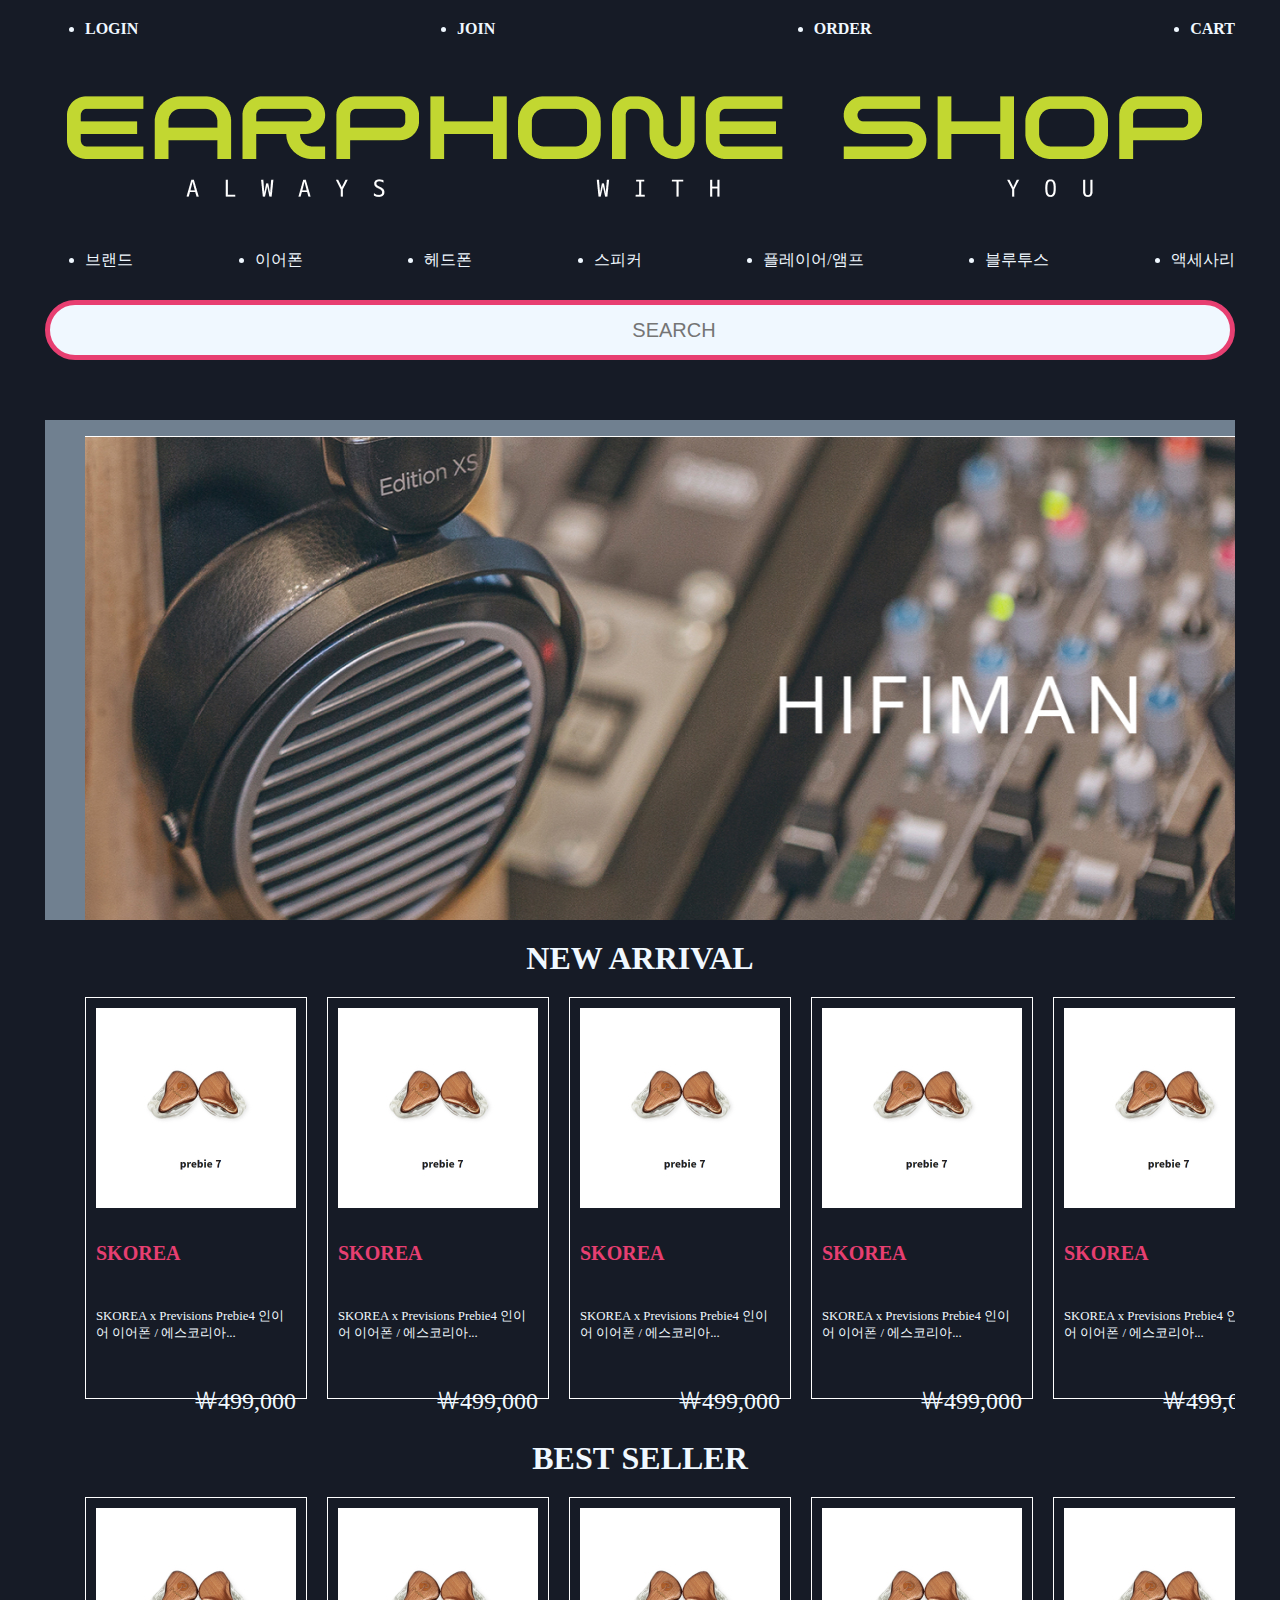
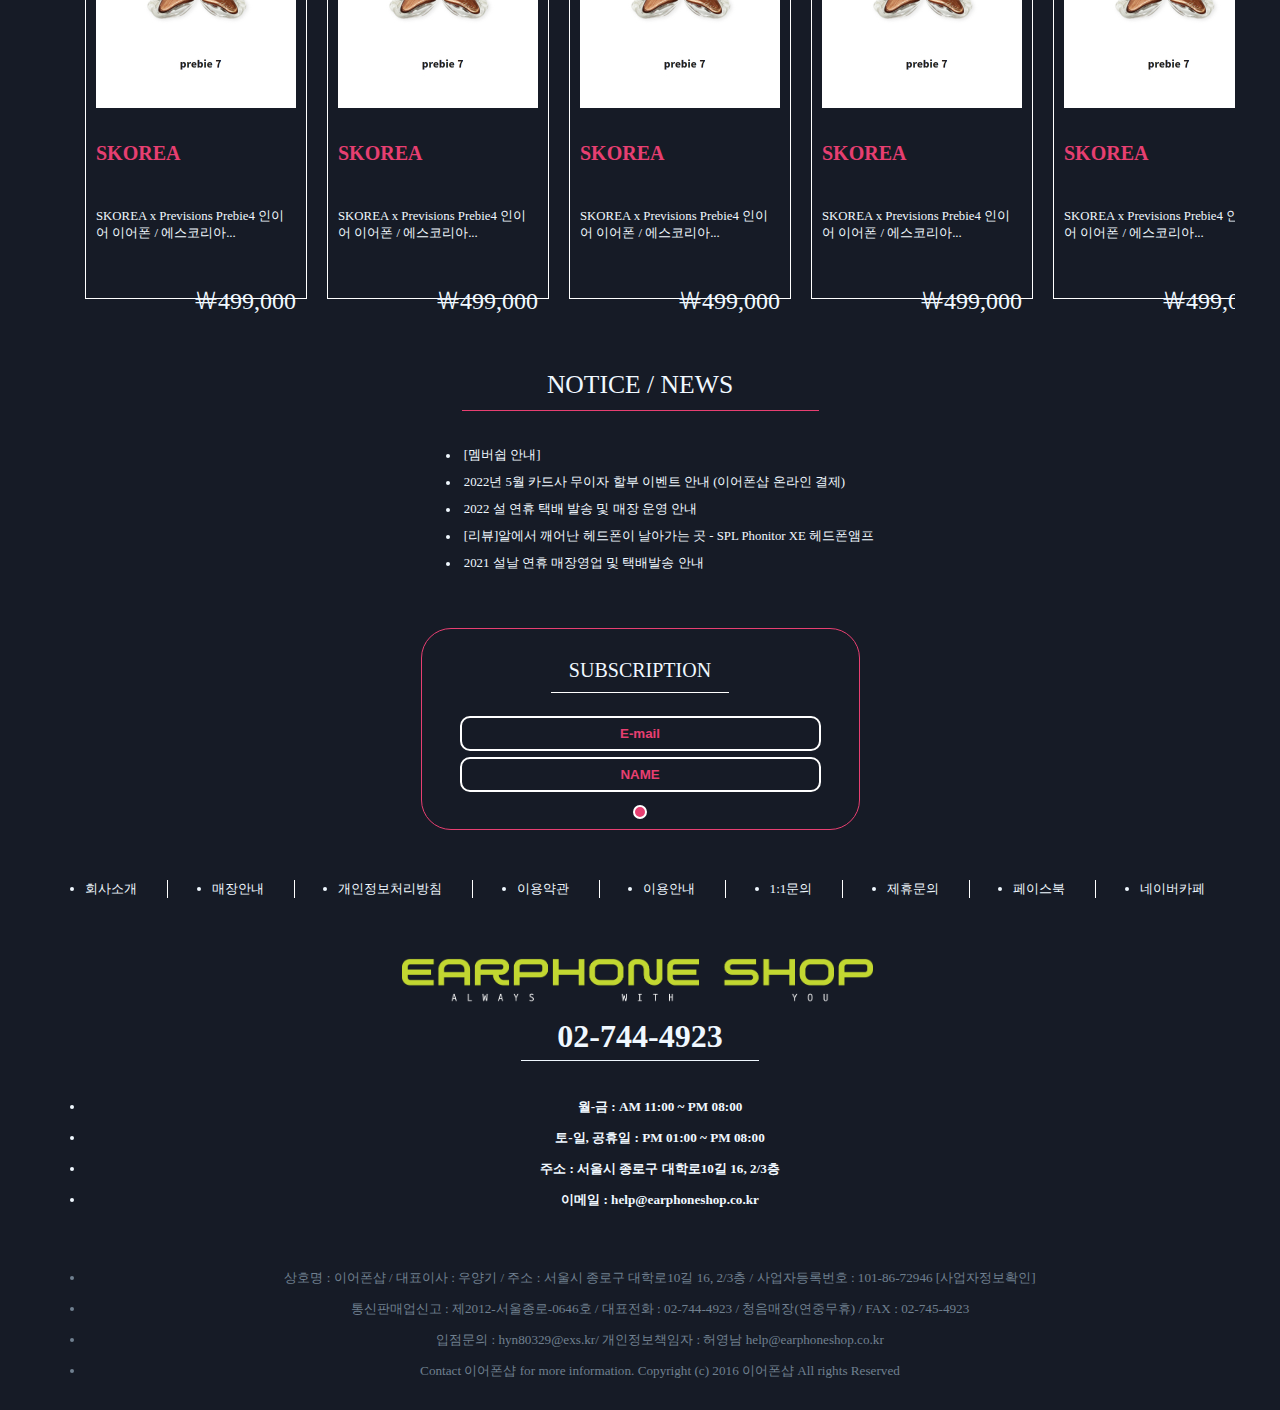
==== commit 1bbd1af4: "index style temporary completion" ====
--- a/index.html
+++ b/index.html
@@ -119,7 +119,7 @@
             </ul>
             <!-- /.nav -->
             <div class="search">
-                <input type="text">
+                <input type="text" placeholder="SEARCH">
                 <button>
                     <i class="fa-solid fa-magnifying-glass"></i>
                 </button>
@@ -410,6 +410,7 @@
                 <h2 class="subscription_title">subscription</h2>
                 <input type="text" placeholder="E-mail">
                 <input type="text" placeholder="NAME">
+                <button><i class="fa-solid fa-feather-pointed"></i></button>
             </div>
         </section>
         <!-- /#main -->
--- a/css/style.css
+++ b/css/style.css
@@ -1,11 +1,14 @@
 @charset "utf-8";
-@font-face {
+
+/* @font-face {
     font-family: 'd2coding_regular';
     src: url(../font/D2Coding/D2Coding-Ver1.3.2-20180524.ttf) format("truetype");
-}
+} */
 @font-face {
-    font-family: 'd2coding-bold';
-    src: url(../font/D2Coding/D2CodingBold-Ver1.3.2-20180524.ttf) format("truetype");
+    font-family: 'D2Coding';
+    src: url('https://cdn.jsdelivr.net/gh/projectnoonnu/noonfonts_three@1.0/D2Coding.woff') format('woff');
+    font-weight: normal;
+    font-style: normal;
 }
 
 a,a:link{
@@ -15,7 +18,7 @@
 
 body{
     font : 16px/1.5;
-    font-family: 'd2coding_regular';
+    font-family: 'D2Coding';
     background: #161B26;
     color: aliceblue;
     box-sizing: border-box;
@@ -33,7 +36,7 @@
     display: flex;
     justify-content: space-between;
     text-transform: uppercase;
-    /* font-weight: 900; */
+    font-weight: 600;
     margin: 20px 0 0 0;
     /* padding: 20px 0 92px 0; */
 }
@@ -45,7 +48,9 @@
 .nav{
     display: flex;
     justify-content: space-between;
-    height: 80px;
+    align-items: center;
+    height: 40px;
+    margin: 0 0 20px 0;
     /* margin: 50px; */
 }
 .nav > li > ul{
@@ -67,8 +72,9 @@
     height: 30px;
     font-size: 1.25rem;
     text-align: center;
-    font-weight: 600;
+    font-weight: 500;
     color: slategray;
+    text-indent: 100px;
 }
 .search>input:focus{
     outline: none;
@@ -103,7 +109,7 @@
 .list_title{
     text-transform: uppercase;
     font-weight: 900;
-    font-size: 1.5rem;
+    font-size: 2rem;
     margin: 20px 0;
 }
 .main_list{
@@ -130,10 +136,127 @@
 }
 .badge{
     display: flex;
-    column-gap: 10px;
+    column-gap: 5px;
 }
 .price{
     font-weight: 500;
     font-size: 1.5rem;
     text-align: right;
+}
+.board{
+    text-align: center;
+    display: flex;
+    flex-direction: column;
+    align-items: center;
+    margin: 30px 0;
+}
+.board_title{
+    text-transform: uppercase;
+    font-size: 1.6rem;
+    font-weight: 500;
+    border-bottom: 1px solid #E73F71;
+    margin: 10px 0;
+    padding: 10px 0;
+    width: 30%;
+}
+.board > ul{
+    text-align: left;
+    list-style: disc inside;
+}
+.board > ul > li{
+    margin: 10px 0;
+    font-size: .8em;
+}
+.subscription{
+    display: flex;
+    flex-direction: column;
+    width: 30%;
+    margin: 0 auto;
+    align-items: center;
+    border: 1px solid #E73F71;
+    padding: 0 40px;
+    border-radius: 30px;
+}
+.subscription_title{
+    text-transform: uppercase;
+    font-weight: 400;
+    font-size: 1.25rem;
+    margin: 20px 0;
+    border-bottom: 1px solid white;
+    padding: 10px 0;
+    width: 50%;
+    text-align: center;
+}
+.subscription input{
+    width: 100%;
+    background: none;
+    border: 2px solid white;
+    border-radius: 10px;
+    text-align: center;
+    color: aliceblue;
+    margin: 3px 0;
+    padding: 8px 0;
+}
+.subscription input::placeholder{
+    color: #E73F71;
+    font-weight: 600;
+}
+.subscription input:focus{
+    outline: none;
+}
+.subscription button{
+    background: #E73F71;
+    color: #161B26;
+    border: 2px solid white;
+    border-radius: 7px;
+    padding: 5px;
+    font-size: 1.25em;
+    margin: 10px 0;
+}
+.footer_nav{
+    display: flex;
+    justify-content: space-between;
+    font-size: .825em;
+    margin: 50px 0 20px 0;
+}
+.footer_nav li{
+    padding-right: 30px;
+    border-right: 1px solid white;
+}
+.footer_nav li:nth-last-child(1){
+    border: 0;
+}
+.footer_logo{
+    width: 40%;
+    margin: 50px auto 0 auto;
+    overflow: hidden;
+}
+.footer_logo img{
+    max-width: 100%;
+}
+.cs{
+    display: flex;
+    text-align: center;
+    flex-direction: column;
+    row-gap: 8px;
+    margin: 10px auto 30px auto;
+}
+.phone{
+    /* font-weight: 900; */
+    font-size: 2em;
+    border-bottom: 1px solid;
+    width: 20%;
+    margin: 0 auto;
+    padding-bottom: 5px;
+}
+.cs ul li{
+    font-size: .825em;
+    margin: 5px 0;
+    font-weight: 600;
+}
+.info{
+    font-size: .825em;
+    text-align: center;
+    margin: 30px 0;
+    color: slategray;
 }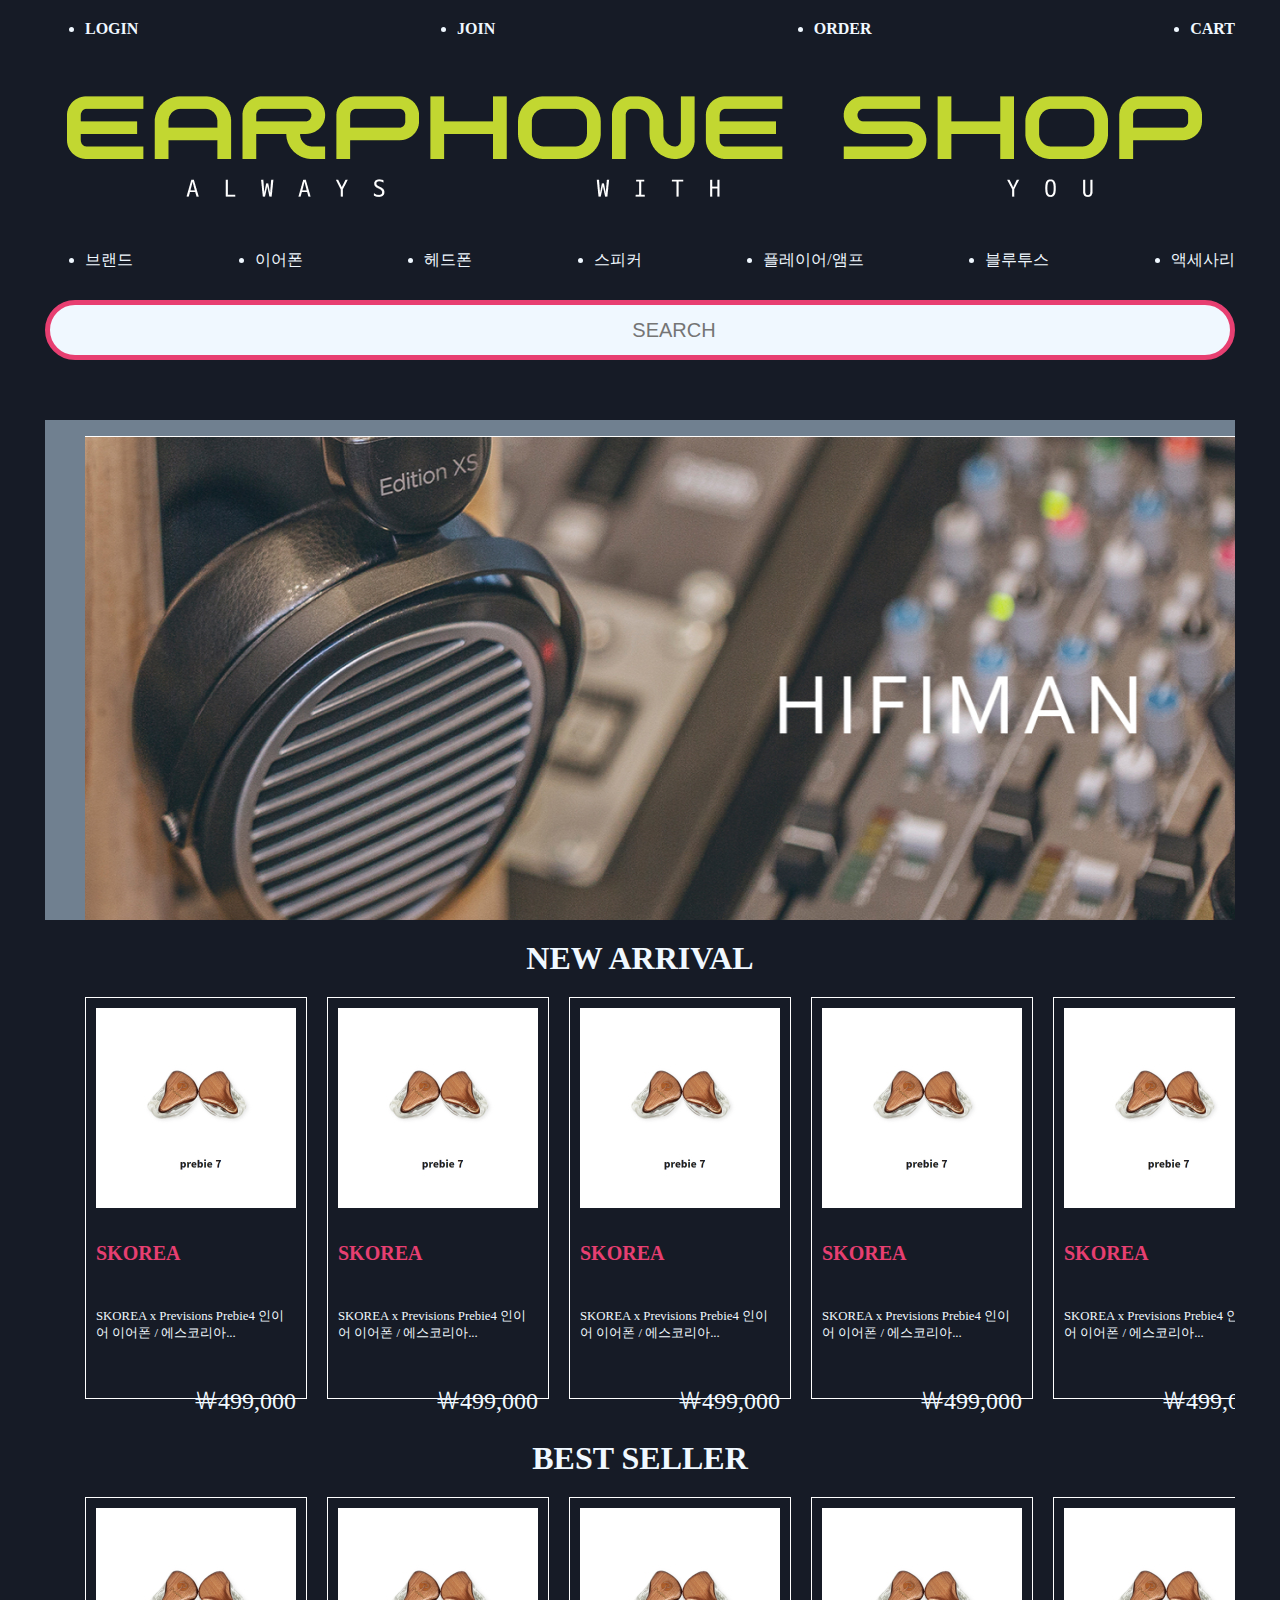
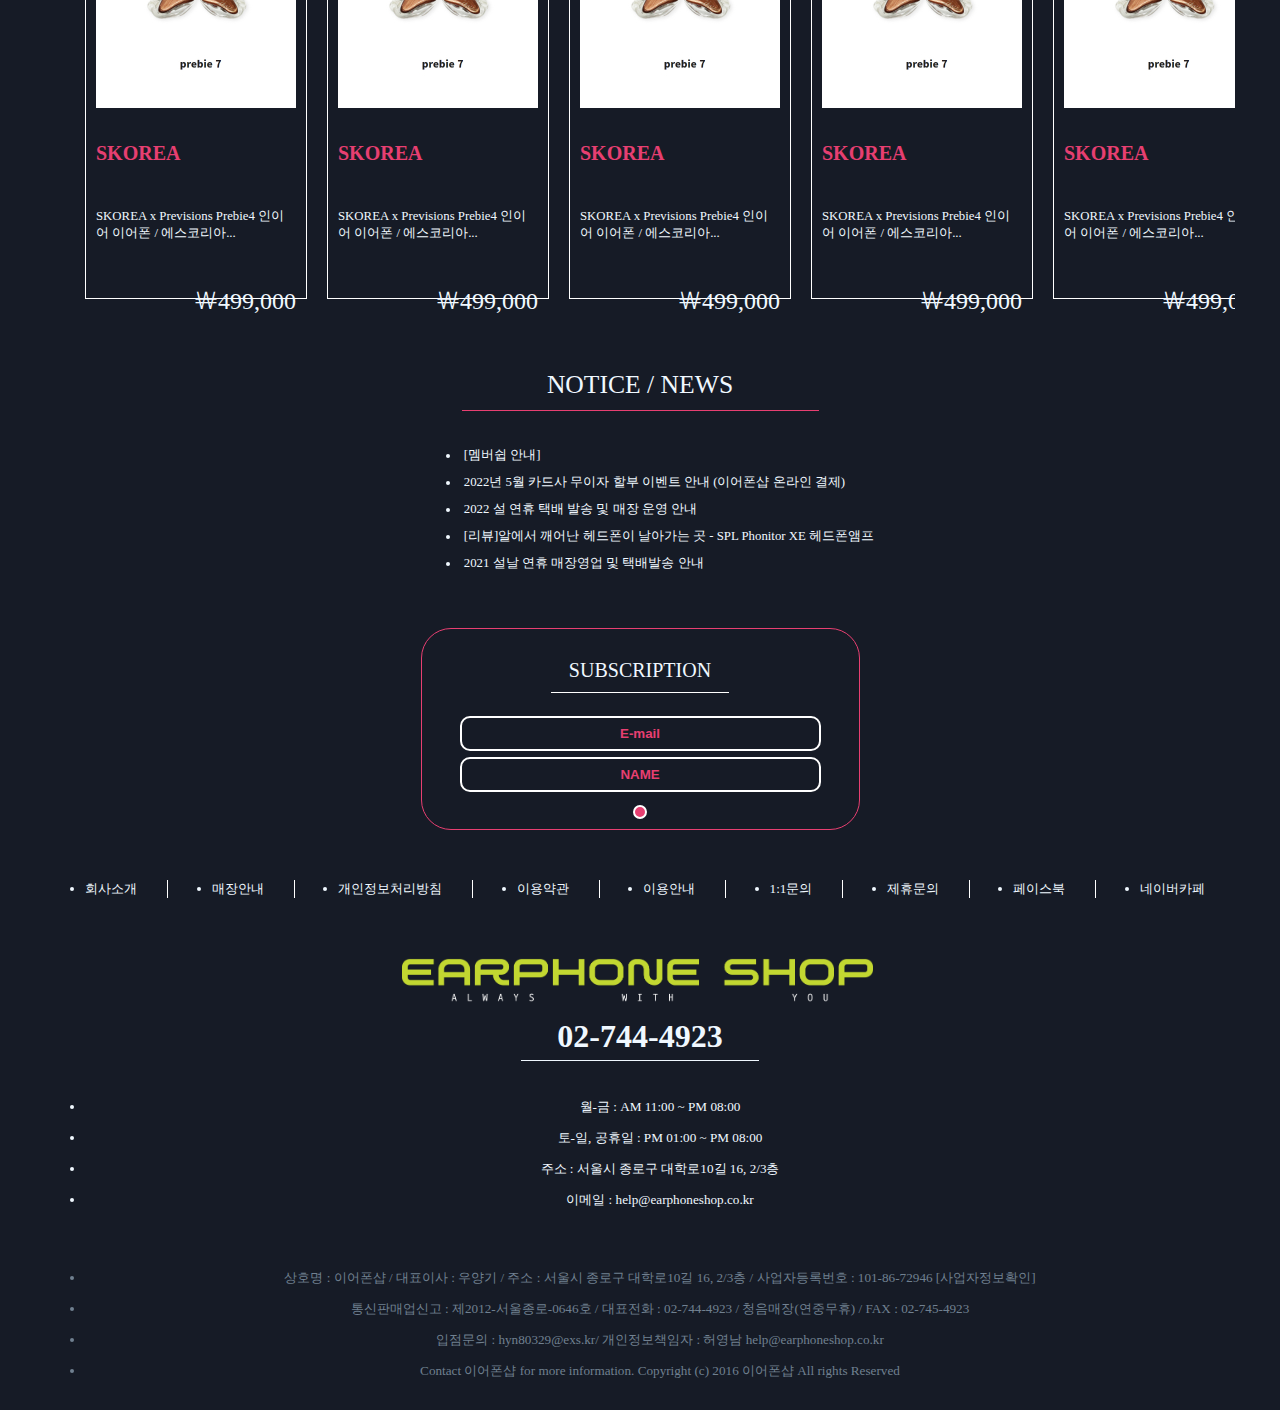
==== commit 917a8568: "d2coding 폰트 적용 안되는 문제 수정" ====
--- a/index.html
+++ b/index.html
@@ -5,13 +5,13 @@
     <meta http-equiv="X-UA-Compatible" content="IE=edge">
     <meta name="viewport" content="width=device-width, initial-scale=1.0">
     <title>이어폰샵</title>
-    <link rel="stylesheet" href="css/style.css">
     <script src="https://cdn.jsdelivr.net/npm/vue"></script>
     <script src="https://kit.fontawesome.com/04c1ea1f1c.js" crossorigin="anonymous"></script>
     <link rel="preconnect" href="https://fonts.googleapis.com">
     <link rel="preconnect" href="https://fonts.gstatic.com" crossorigin>
     <link href="https://fonts.googleapis.com/css2?family=Maven+Pro&family=Noto+Sans+KR&display=swap" rel="stylesheet">
     <link href="https://cdnjs.cloudflare.com/ajax/libs/meyer-reset/2.0/reset.min.css" rel="stylesheet">
+    <link rel="stylesheet" href="css/style.css">
 </head>
 <body>
     <div class="whole_wrap">
--- a/css/style.css
+++ b/css/style.css
@@ -10,7 +10,6 @@
     font-weight: normal;
     font-style: normal;
 }
-
 a,a:link{
     color: inherit;
     text-decoration: none;
@@ -252,7 +251,7 @@
 .cs ul li{
     font-size: .825em;
     margin: 5px 0;
-    font-weight: 600;
+    /* font-weight: 600; */
 }
 .info{
     font-size: .825em;
